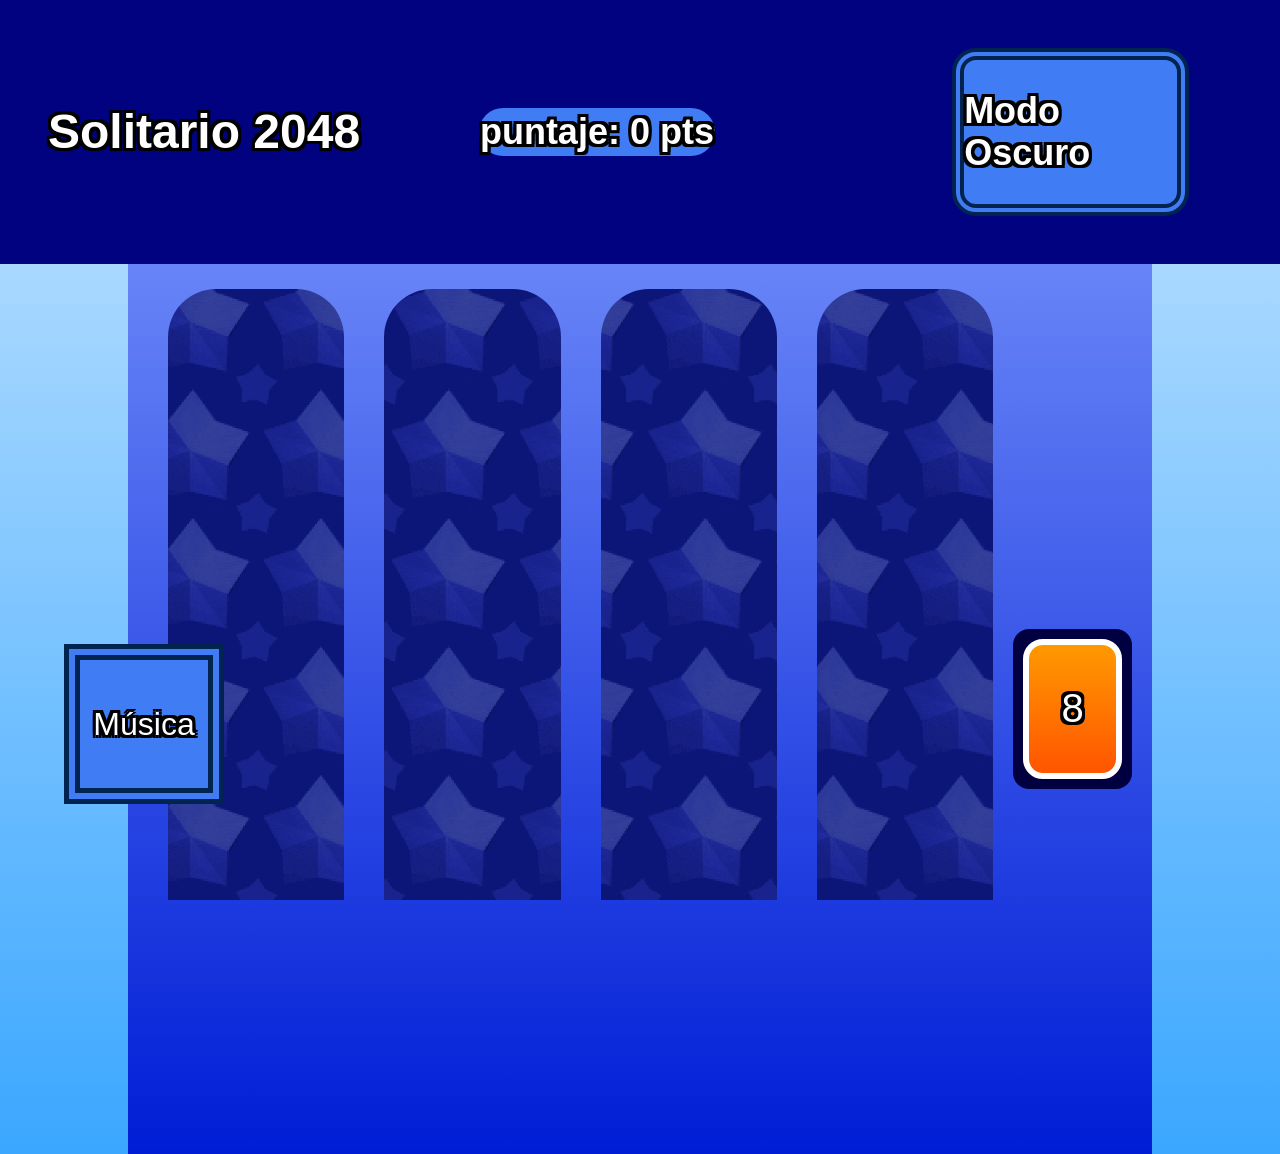
==== index.html @ f80e739f "Ver 1.4 arreglo para la entrega" ====
<!DOCTYPE html>
<html lang="es">
<head>
    <meta charset="UTF-8">
    <title>Solitario 2048 :p</title>
    <link rel="stylesheet" href="./pageStyle.css">
</head>
<body>
    <div class="Button">Música</div>
    <div class="Pagebuffer">
        <h1>Solitario 2048</h1>
        <div id="puntaje">
            <h2>puntaje: 0 pts</h2>
        </div>
        
        <div class="modeButton" id="darkSkin">
            <h2>Modo Oscuro</h2>
        </div>
    </div>
    <div class="RowsContainer">
        <div class="cardRows">
        </div>
        <div class="cardRows">
        </div>
        <div class="cardRows">
        </div>
        <div class="cardRows">
        </div>
        <div class="CardAvailable"> </div>
    </div>
    <script type="text/javascript" src="gameLogicScript.js"></script>
</body>
</html>
---- pageStyle.css ----
:root {
        --color-bufer:rgb(0, 2, 128);
        --color-options:linear-gradient(to bottom, #6784f7, #001dd6);
        --color-boton:rgb(64, 124, 244);
        --color-cardBorder: rgb(255, 255, 255);
        --color-cardshadow: rgb(0, 0, 0);
        --color-CardAvailable: rgb(0, 0, 65);
        --color-card-default: linear-gradient(to bottom, #d6d6d6, #34465c);
        --color-card-2: linear-gradient(to bottom, #d6d6d6, #535353);
        --color-card-4: linear-gradient(to bottom, #f2ff00, #ffbf00);
        --color-card-8: linear-gradient(to bottom, #ff9900, #ff5500);
        --color-card-16: linear-gradient(to bottom, #ff0808, #ff0080);
        --color-card-32: linear-gradient(to bottom, #ff00bf, #a700c4);
        --color-card-64: linear-gradient(to bottom, #6f00ff, #0c0076);
        --color-card-128: linear-gradient(to bottom, #00d9ff, #0091ea);
        --color-card-256: linear-gradient(to bottom, #00ff2f, #00eaa4);
        --color-card-512: linear-gradient(to bottom, #3e8e3e, #033300);
        --color-card-1024: linear-gradient(to bottom, #604e37, #331500);
        --color-card-2048: linear-gradient(to bottom, #f9c1f4, #46c4ff);
    }


body {
    font-family: Arial, sans-serif;
    background: linear-gradient(to bottom, #c9e7ff, #3ba7ff);
    transition: background-color 0.4s, color 0.4s;
    /* orden interno */
    margin: 0; 
    /* orden de los hijos */
    display: flex;
    flex-direction: column; 
    align-items: center; 

    
}

.dark-mode {
        background: linear-gradient(to bottom, #3f46ac,#00244f);
        color: #ffffff;
        --color-bufer:rgb(0, 2, 62);
        --color-options:linear-gradient(to bottom, #6784f7, #000c5b);
        --color-boton:rgb(0, 0, 0);
        --color-cardBorder: rgb(0, 0, 0);
        /* Este está asi para que las letras no queden raras*/
        --color-cardshadow: ---;
        --color-CardAvailable: rgb(49, 174, 252);
        --color-card-default: linear-gradient(to bottom, #d6d6d6, #34465c);
        --color-card-2: linear-gradient(to bottom, #d6d6d6, #535353);
        --color-card-4: linear-gradient(to bottom, #f2ff00, #ffbf00);
        --color-card-8: linear-gradient(to bottom, #ff9900, #ff5500);
        --color-card-16: linear-gradient(to bottom, #ff0808, #ff0080);
        --color-card-32: linear-gradient(to bottom, #ff00bf, #a700c4);
        --color-card-64: linear-gradient(to bottom, #6f00ff, #0c0076);
        --color-card-128: linear-gradient(to bottom, #00d9ff, #0091ea);
        --color-card-256: linear-gradient(to bottom, #00ff2f, #00eaa4);
        --color-card-512: linear-gradient(to bottom, #3e8e3e, #033300);
        --color-card-1024: linear-gradient(to bottom, #807860, #331500);
        --color-card-2048: linear-gradient(to bottom, #f9c1f4, #46c4ff);
    }

.Pagebuffer{
    width: 100%; /* Tamaño base del padre */
    top:0px;background-color:var(--color-bufer);
    /* letras internas */
    padding: 2em;
    font-family: 'Impact', sans-serif;
    font-size: 1.5em;
    color: #ffffff;
    text-shadow:
        -3px -3px 0 rgb(0, 0, 0),  3px -3px 0 rgb(0, 0, 0), -3px 3px 0 rgb(0, 0, 0), 3px 3px 0 rgb(0, 0, 0),
        -3px  0px 0 rgb(0, 0, 0),  3px  0px 0 rgb(0, 0, 0),  0px 3px 0 rgb(0, 0, 0), 0px -3px 0 rgb(0, 0, 0);
    /* orden de los hijos */
    display: flex;
    align-items: center;
    flex-direction: row;
    box-sizing: border-box; 
}

.OptionsBar{
    height: 2.5em;
    width: 100%; /* Tamaño base teniendo en cuenta el padding el padre */
    background-color:var(--color-options);
    color: rgb(0, 0, 0);
    /* orden de los hijos */
    display: flex;
    flex-direction: row; 
    justify-content: space-around; 
    align-items: flex-start;       
    gap: 10px;                     
    box-sizing: border-box; 
    margin-top:15px;

}

#puntaje{
    /* Forma */
    height: 2em;
    width: 20%;
    font-size: 1em;
    background-color:var(--color-boton);
    border-radius: 1em;
    /* orden */
    margin-left: 10%;
    display: flex;
    align-items: center;
    justify-content: center;
    box-sizing: border-box; 
    
}

.Button{
    font-family: 'Impact', sans-serif;
    font-size: 2em;
    color: #ffffff;
    text-shadow:
        -3px -3px 0 rgb(0, 0, 0),  3px -3px 0 rgb(0, 0, 0), -3px 3px 0 rgb(0, 0, 0), 3px 3px 0 rgb(0, 0, 0),
        -3px  0px 0 rgb(0, 0, 0),  3px  0px 0 rgb(0, 0, 0),  0px 3px 0 rgb(0, 0, 0), 0px -3px 0 rgb(0, 0, 0);
    /* Forma */
    height: 5em;
    width: 5em;
    background-color:var(--color-boton);
    border-style: double;
    border-width: 0.5em;
    border-color: rgb(0, 36, 79);
    /* orden */
    position: fixed;
    bottom: 3em;
    left:2em;
    display: flex;
    align-items: center;
    justify-content: center;
    box-sizing: border-box; 
    
}

.Button:hover{
    /* Forma */
    color: rgb(167, 244, 244);
    background-color: rgb(175, 238, 255);
}
.modeButton{
    /* Forma */
    height: 20%;
    width: 20%;
    font-size: 1em;
    background-color:var(--color-boton);
    border: 0.5em double;
    border-radius: 1em;
    border-color: rgb(0, 36, 79);
    /* orden */
    margin-left: 20%;
    display: flex;
    align-items: center;
    justify-content: center;
    box-sizing: border-box; 
    
}

.modeButton:hover{
    /* Forma */
    height: 20%;
    width: 20%;
    font-size: 1em;
    background-color:rgb(0, 0, 0);
    border: 0.5em double;
    border-radius: 1em;
    border-color: rgb(105, 248, 255);
    color: rgb(0, 0, 0);
    text-shadow:
        -3px -3px 0 rgb(105, 248, 255),  3px -3px 0 rgb(105, 248, 255), -3px 3px 0 rgb(105, 248, 255), 3px 3px 0 rgb(105, 248, 255),
        -3px  0px 0 rgb(105, 248, 255),  3px  0px 0 rgb(105, 248, 255),  0px 3px 0 rgb(105, 248, 255), 0px -3px 0 rgb(105, 248, 255);
    /* orden */
    margin-left: 20%;
    display: flex;
    align-items: center;
    justify-content: center;
    box-sizing: border-box; 
    
}
.RowsContainer{
    /* Forma */
    width: 80%;
    height: 890px;
    padding: 20px;
    background:var(--color-options);
    /* orden */
    text-align: center;
    box-sizing: border-box; 
    /* orden de los hijos */
    display: flex;
    flex-direction: row;
    align-items: center; 
    box-sizing: border-box;
}

.cardRows{
    /* Forma */
    width: 20%;
    height: 840px;
    background-image: url('Tennas-Background.gif');
    background-size: cover; /* Ajusta la imagen al tamaño de la pantalla */
    background-size:  10%;
    background-repeat: round;  /*queda tipo mosaico */
    background-attachment: fixed; /* Mantiene la imagen fija al hacer scroll */
    border-radius: 3em;
    /* orden */
    margin: 20px;
    text-align: center;
    box-sizing: border-box; 
    /* orden de los hijos */
    display: flex;
    flex-direction: column;
    align-items: center; 
    box-sizing: border-box;
}

.CardAvailable{
    /* Forma */
    width: 119px;
    height: 160px;
    padding: 10px;
    border-radius: 1em;
    background-color:var(--color-CardAvailable);
    /* orden */
    box-sizing: border-box; 
    /* orden de los hijos */
    display: flex;
    flex-direction: row-reverse;
    align-items: center; 
    box-sizing: border-box;
}


.MovableCard{
    /* Forma */
    width: 99px;
    height: 140px;
    /* Color */
    background: var(--color-card-default);
    border: 0.15em solid var(--color-cardBorder);
    border-radius: 0.5em;
    /* Letra */
    font-family: 'Impact', sans-serif;
    font-size: 2.5em;
    color: var(--color-cardBorder);
    text-shadow:
        -3px -3px 0 var(--color-cardshadow),  3px -3px 0 var(--color-cardshadow), -3px 3px 0 var(--color-cardshadow), 3px 3px 0 var(--color-cardshadow),
        -3px  0px 0 var(--color-cardshadow),  3px  0px 0 var(--color-cardshadow),  0px 3px 0 var(--color-cardshadow), 0px -3px 0 var(--color-cardshadow);
    /* orden */
    box-sizing: border-box; 
    /* orden de los hijos */
    display: flex;
    align-items: center; 
    justify-content: center;
    box-sizing: border-box;
    /* Propiedades para deslizar */
    cursor: grab;
    
}

#gameover{
    /* letras internas */
    padding: 0em;
    font-family: 'Impact', sans-serif;
    font-size: 5em;
    color: #ffffff;
    text-shadow:
        -3px -3px 0 rgb(0, 0, 0),  3px -3px 0 rgb(0, 0, 0), -3px 3px 0 rgb(0, 0, 0), 3px 3px 0 rgb(0, 0, 0),
        -3px  0px 0 rgb(0, 0, 0),  3px  0px 0 rgb(0, 0, 0),  0px 3px 0 rgb(0, 0, 0), 0px -3px 0 rgb(0, 0, 0);
    /* Forma */
    height: 50%;
    width: 100%;
    background-color:var(--color-boton);
    border: 0.5em double;
    border-radius: 1em;
    border-color: rgb(0, 64, 142);
    /* orden */
    position: fixed;
    top: 3em;
    left:0em;
    display: flex;
    align-items: center;
    justify-content: center;
    box-sizing: border-box; 
}
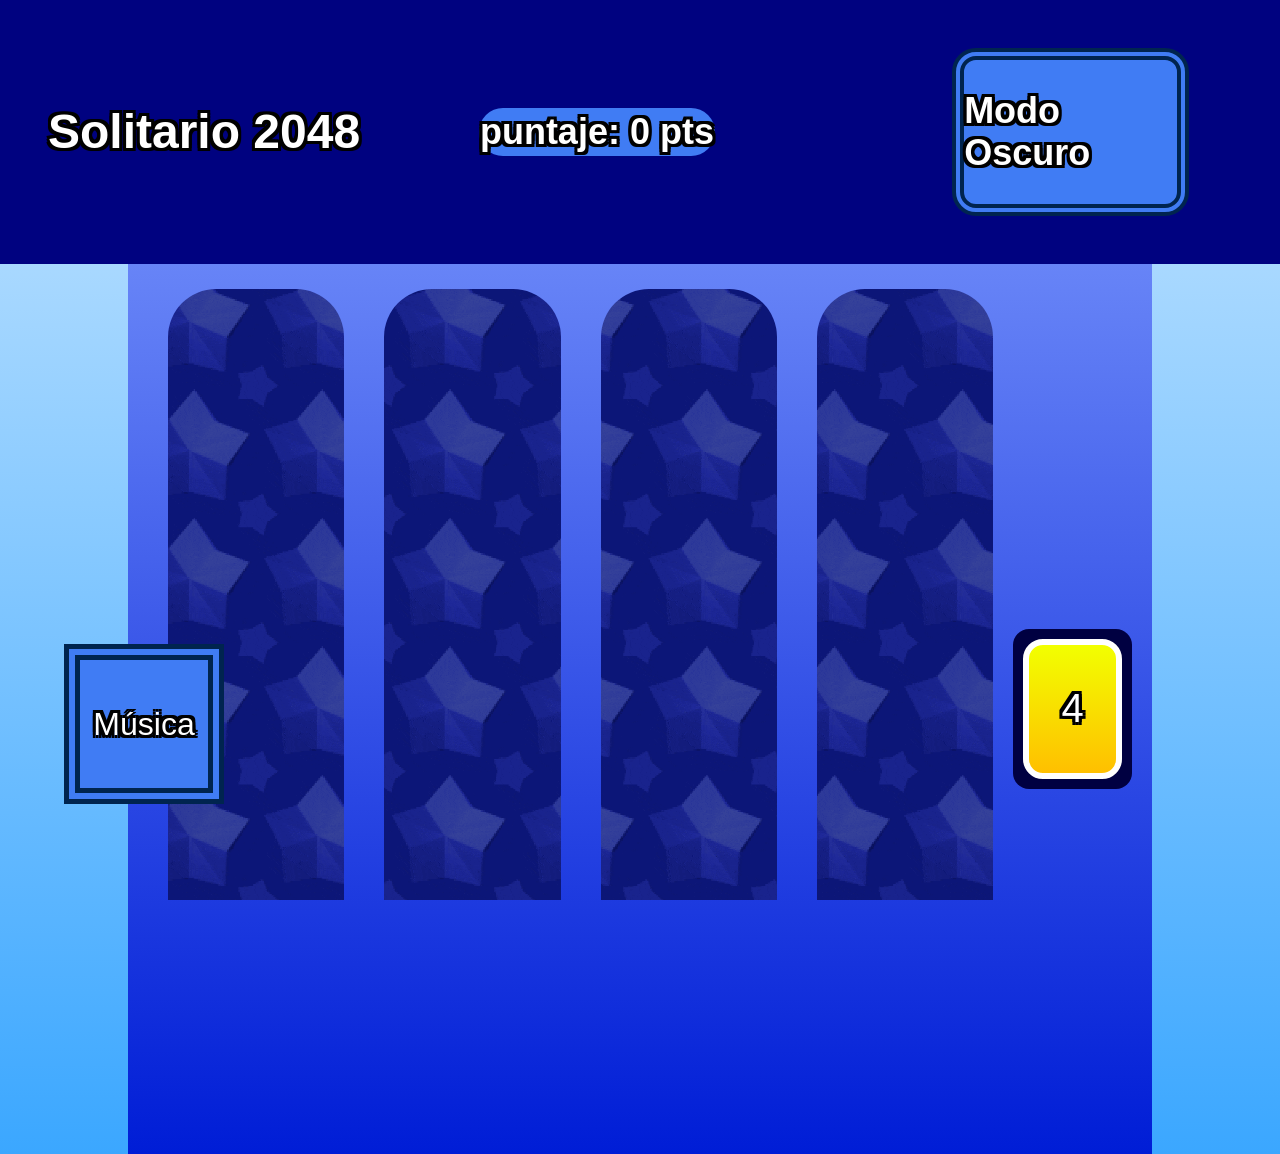
==== commit 0c28f91e: "Arreglo" ====
--- a/index.html
+++ b/index.html
@@ -5,6 +5,7 @@
     <title>Solitario 2048 :p</title>
     <link rel="stylesheet" href="./pageStyle.css">
 </head>
+
 <body>
     <div class="Button">Música</div>
     <div class="Pagebuffer">
@@ -30,4 +31,4 @@
     </div>
     <script type="text/javascript" src="gameLogicScript.js"></script>
 </body>
-</html>+</html>
